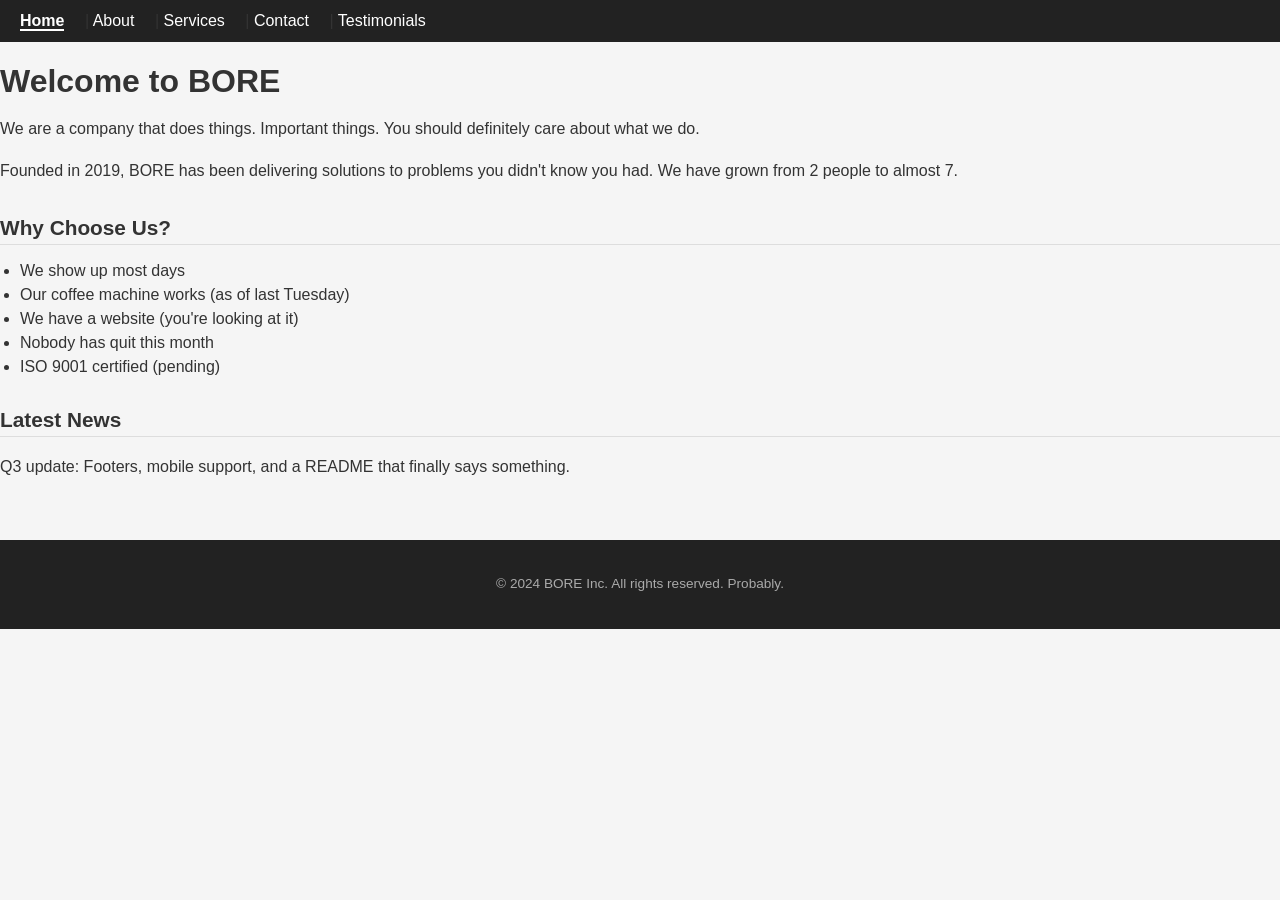
==== index.html @ bcfcaefd "Add testimonials link to nav on all pages" ====
<!DOCTYPE html>
<html lang="en">
<head>
<meta charset="UTF-8">
<meta name="viewport" content="width=device-width, initial-scale=1.0">
<meta name="description" content="BORE Inc. — We do things. Important things.">
<title>Home - BORE</title>
<link rel="stylesheet" href="style.css">
</head>
<body>
<nav>
  <a href="index.html" aria-current="page">Home</a> |
  <a href="about.html">About</a> |
  <a href="services.html">Services</a> |
  <a href="contact.html">Contact</a> |
  <a href="testimonials.html">Testimonials</a>
</nav>
<h1>Welcome to BORE</h1>
<p>We are a company that does things. Important things. You should definitely care about what we do.</p>
<p>Founded in 2019, BORE has been delivering solutions to problems you didn't know you had. We have grown from 2 people to almost 7.</p>
<h2>Why Choose Us?</h2>
<ul>
  <li>We show up most days</li>
  <li>Our coffee machine works (as of last Tuesday)</li>
  <li>We have a website (you're looking at it)</li>
  <li>Nobody has quit this month</li>
  <li>ISO 9001 certified (pending)</li>
</ul>
<h2>Latest News</h2>
<p>Q3 update: Footers, mobile support, and a README that finally says something.</p>
<footer>
  <p>&copy; 2024 BORE Inc. All rights reserved. Probably.</p>
</footer>
</body>
</html>
---- style.css ----
/* BORE Inc. — Global Stylesheet */

body {
  font-family: Arial, sans-serif;
  margin: 0;
  padding: 0;
  background-color: #f5f5f5;
  color: #333;
}

nav {
  background-color: #222;
  padding: 12px 20px;
}

nav a {
  color: #fff;
  text-decoration: none;
  margin-right: 16px;
}

nav a:hover {
  text-decoration: underline;
}

nav a[aria-current="page"] {
  font-weight: bold;
  border-bottom: 2px solid #fff;
}

main, .content {
  max-width: 860px;
  margin: 40px auto;
  padding: 0 20px;
}

h1 {
  font-size: 2rem;
  margin-bottom: 8px;
}

h2 {
  font-size: 1.3rem;
  margin-top: 32px;
  border-bottom: 1px solid #ddd;
  padding-bottom: 4px;
}

p {
  line-height: 1.6;
}

ul {
  padding-left: 20px;
}

ul li {
  margin-bottom: 6px;
}

footer {
  margin-top: 60px;
  padding: 20px;
  background-color: #222;
  color: #aaa;
  text-align: center;
  font-size: 0.85rem;
}

@media (max-width: 600px) {
  nav {
    display: flex;
    flex-direction: column;
    gap: 8px;
  }

  nav a {
    margin-right: 0;
  }

  h1 {
    font-size: 1.5rem;
  }

  body {
    font-size: 15px;
  }
}
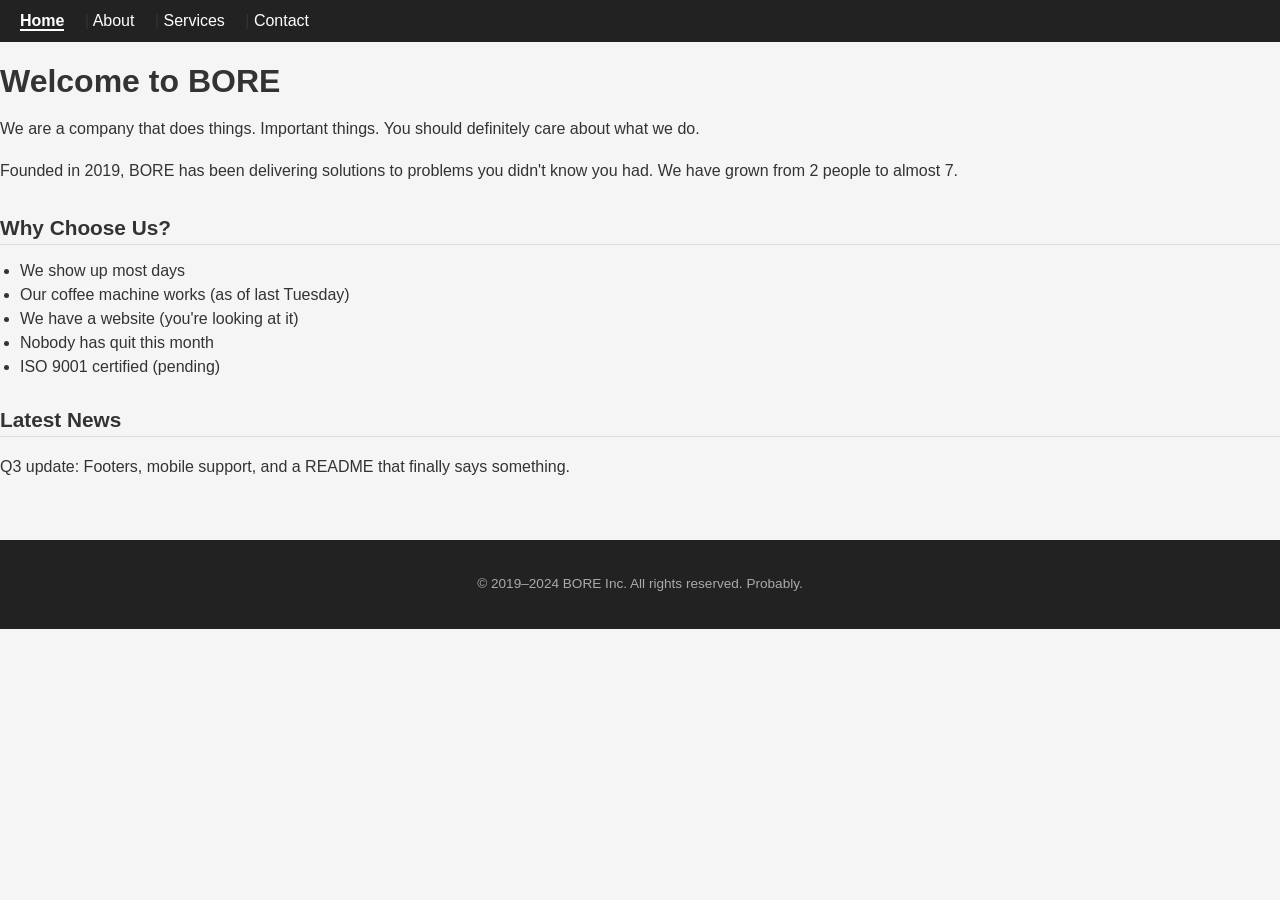
==== commit 9b43caec: "Fix footer copyright year to show founding year range (issue #17)" ====
--- a/index.html
+++ b/index.html
@@ -12,8 +12,7 @@
   <a href="index.html" aria-current="page">Home</a> |
   <a href="about.html">About</a> |
   <a href="services.html">Services</a> |
-  <a href="contact.html">Contact</a> |
-  <a href="testimonials.html">Testimonials</a>
+  <a href="contact.html">Contact</a>
 </nav>
 <h1>Welcome to BORE</h1>
 <p>We are a company that does things. Important things. You should definitely care about what we do.</p>
@@ -29,7 +28,7 @@
 <h2>Latest News</h2>
 <p>Q3 update: Footers, mobile support, and a README that finally says something.</p>
 <footer>
-  <p>&copy; 2024 BORE Inc. All rights reserved. Probably.</p>
+  <p>&copy; 2019–2024 BORE Inc. All rights reserved. Probably.</p>
 </footer>
 </body>
 </html>
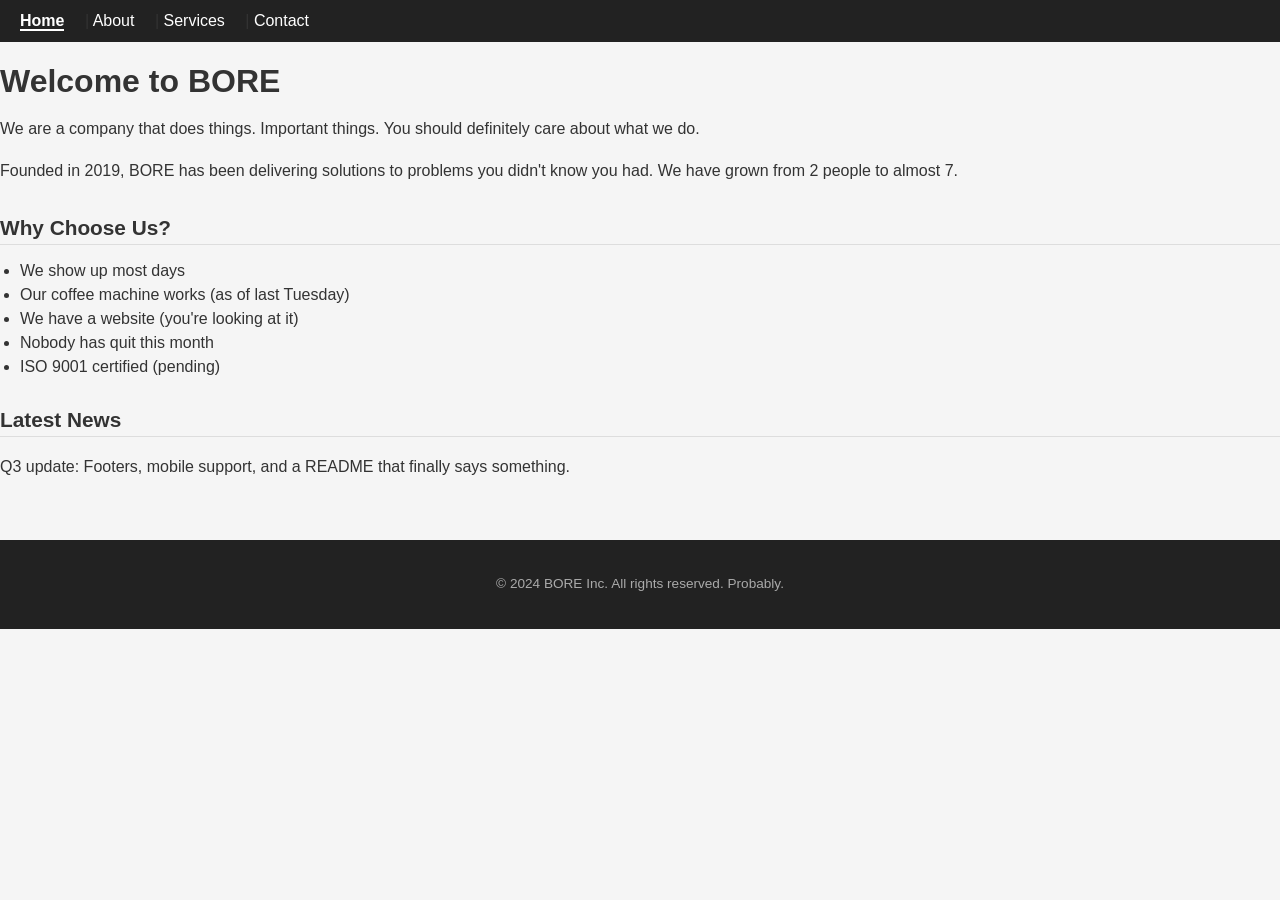
==== commit 5d7cbc17: "Link SVG favicon in all page heads" ====
--- a/index.html
+++ b/index.html
@@ -5,6 +5,8 @@
 <meta name="viewport" content="width=device-width, initial-scale=1.0">
 <meta name="description" content="BORE Inc. — We do things. Important things.">
 <title>Home - BORE</title>
+<link rel="icon" href="favicon.svg" type="image/svg+xml">
+<link rel="icon" href="favicon.svg" type="image/svg+xml">
 <link rel="stylesheet" href="style.css">
 </head>
 <body>
@@ -28,7 +30,7 @@
 <h2>Latest News</h2>
 <p>Q3 update: Footers, mobile support, and a README that finally says something.</p>
 <footer>
-  <p>&copy; 2019–2024 BORE Inc. All rights reserved. Probably.</p>
+  <p>&copy; 2024 BORE Inc. All rights reserved. Probably.</p>
 </footer>
 </body>
 </html>
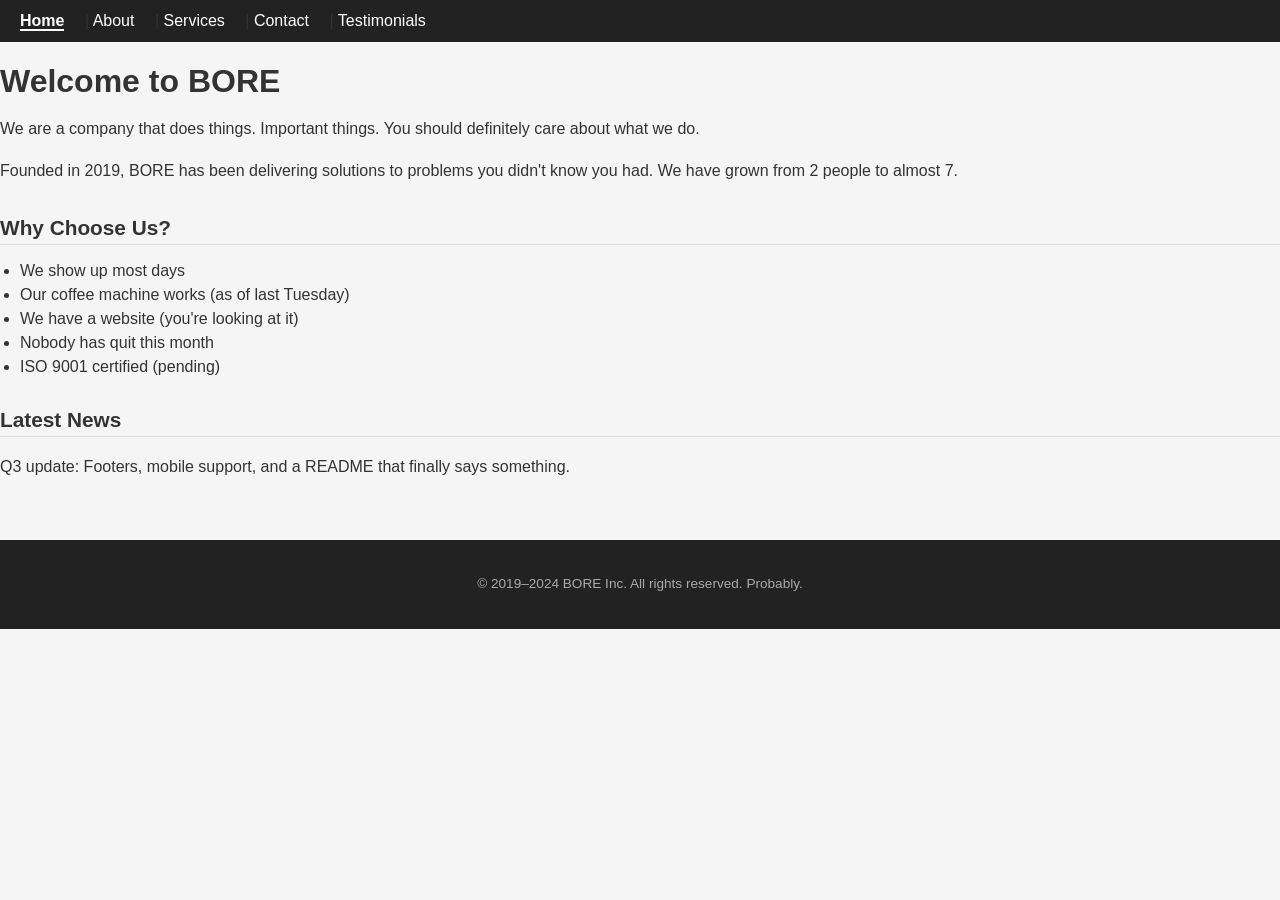
==== commit 290a9f6d: "Merge chore/add-favicon into staging" ====
--- a/index.html
+++ b/index.html
@@ -14,7 +14,8 @@
   <a href="index.html" aria-current="page">Home</a> |
   <a href="about.html">About</a> |
   <a href="services.html">Services</a> |
-  <a href="contact.html">Contact</a>
+  <a href="contact.html">Contact</a> |
+  <a href="testimonials.html">Testimonials</a>
 </nav>
 <h1>Welcome to BORE</h1>
 <p>We are a company that does things. Important things. You should definitely care about what we do.</p>
@@ -30,7 +31,7 @@
 <h2>Latest News</h2>
 <p>Q3 update: Footers, mobile support, and a README that finally says something.</p>
 <footer>
-  <p>&copy; 2024 BORE Inc. All rights reserved. Probably.</p>
+  <p>&copy; 2019–2024 BORE Inc. All rights reserved. Probably.</p>
 </footer>
 </body>
 </html>
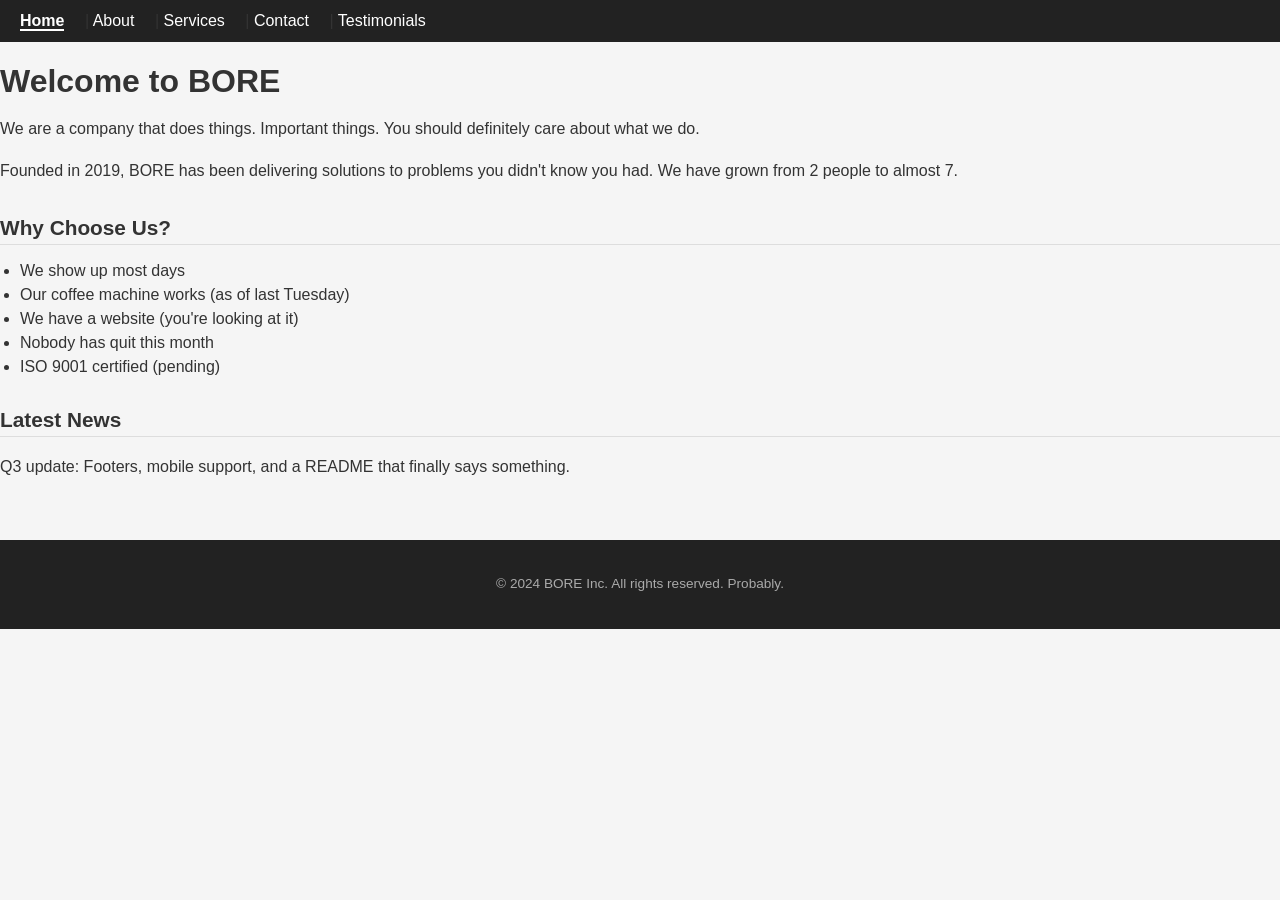
==== commit b5269c29: "Merge feature/add-testimonials into staging" ====
--- a/index.html
+++ b/index.html
@@ -5,8 +5,6 @@
 <meta name="viewport" content="width=device-width, initial-scale=1.0">
 <meta name="description" content="BORE Inc. — We do things. Important things.">
 <title>Home - BORE</title>
-<link rel="icon" href="favicon.svg" type="image/svg+xml">
-<link rel="icon" href="favicon.svg" type="image/svg+xml">
 <link rel="stylesheet" href="style.css">
 </head>
 <body>
@@ -31,7 +29,7 @@
 <h2>Latest News</h2>
 <p>Q3 update: Footers, mobile support, and a README that finally says something.</p>
 <footer>
-  <p>&copy; 2019–2024 BORE Inc. All rights reserved. Probably.</p>
+  <p>&copy; 2024 BORE Inc. All rights reserved. Probably.</p>
 </footer>
 </body>
 </html>
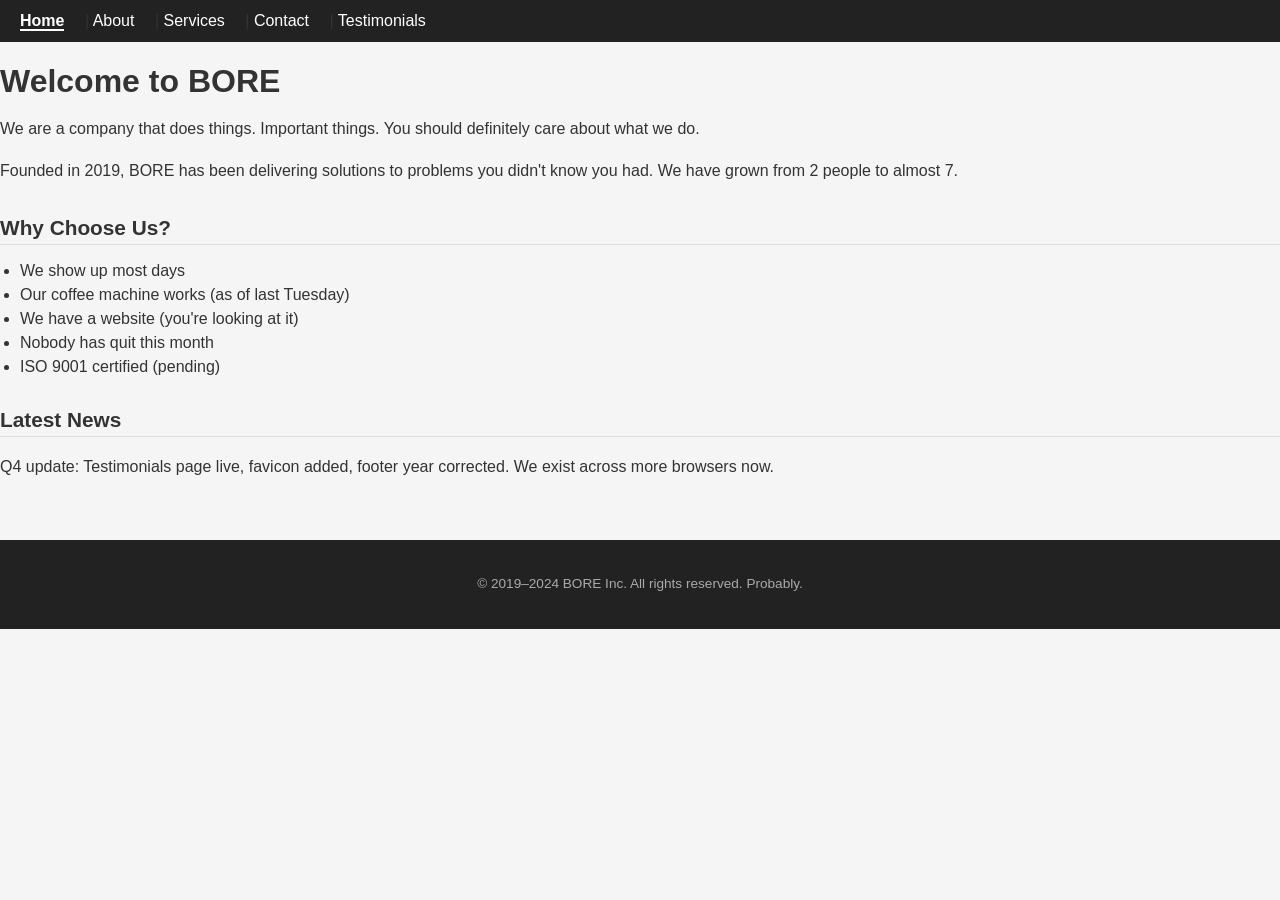
==== commit c54113f2: "QA pass: update news section for sprint 4 release notes" ====
--- a/index.html
+++ b/index.html
@@ -5,6 +5,8 @@
 <meta name="viewport" content="width=device-width, initial-scale=1.0">
 <meta name="description" content="BORE Inc. — We do things. Important things.">
 <title>Home - BORE</title>
+<link rel="icon" href="favicon.svg" type="image/svg+xml">
+<link rel="icon" href="favicon.svg" type="image/svg+xml">
 <link rel="stylesheet" href="style.css">
 </head>
 <body>
@@ -27,9 +29,9 @@
   <li>ISO 9001 certified (pending)</li>
 </ul>
 <h2>Latest News</h2>
-<p>Q3 update: Footers, mobile support, and a README that finally says something.</p>
+<p>Q4 update: Testimonials page live, favicon added, footer year corrected. We exist across more browsers now.</p>
 <footer>
-  <p>&copy; 2024 BORE Inc. All rights reserved. Probably.</p>
+  <p>&copy; 2019–2024 BORE Inc. All rights reserved. Probably.</p>
 </footer>
 </body>
 </html>
